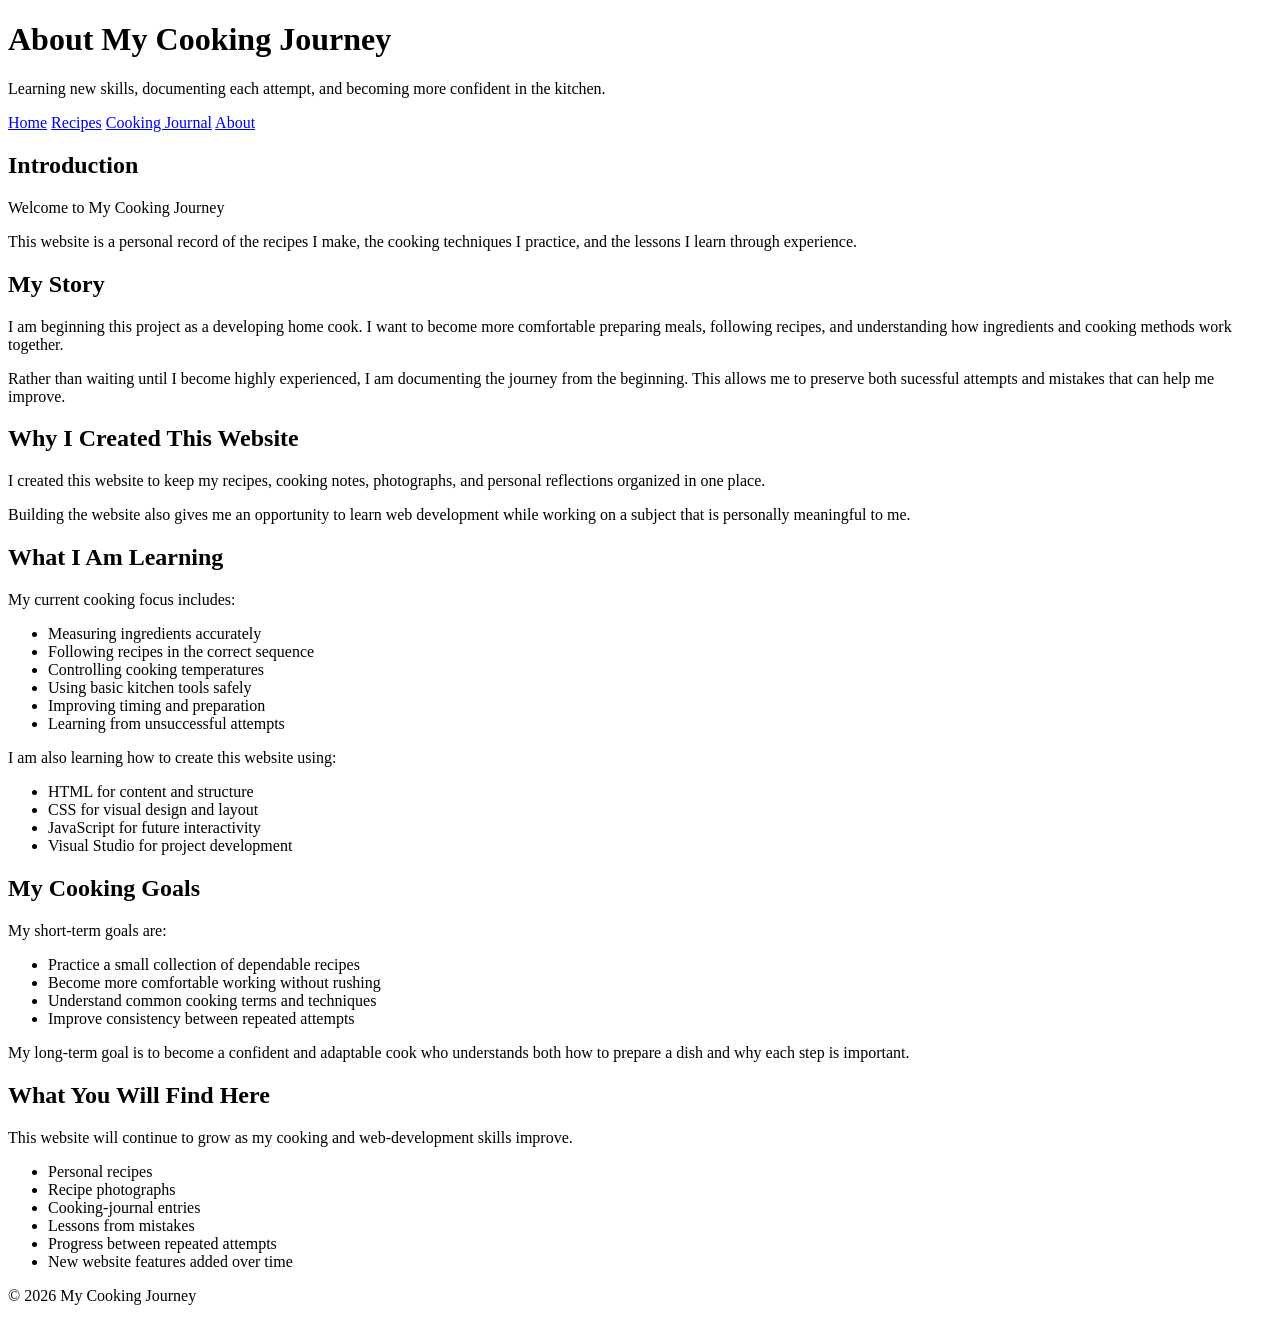
==== about.html @ 6ef01cc3 "7th upload Phase 2, Part 3" ====
<!DOCTYPE html>
<html lang="en">
    <head>
        <meta charset="utf-8">
        <meta name="viewport" content="width=device-width, intial-scale=1.0">

        <title>About | My Cooking Journal</title>
    </head>

    <body>
        <header>
            <h1>About My Cooking Journey</h1>

            <p>
                Learning new skills, documenting each attempt,
                and becoming more confident in the kitchen.
            </p>
        </header>

        <nav>
            <a href="index.html">Home</a>
            <a href="recipes.html">Recipes</a>
            <a href="journal.html">Cooking Journal</a>
            <a href="about.html" aria-current="page">About</a>
        </nav>

        <main>
            <section>
                <h2>Introduction</h2>

                <p>
                    Welcome to My Cooking Journey
                </p>

                <p>
                    This website is a personal record of the recipes I make,
                    the cooking techniques I practice, and the lessons I learn
                    through experience.
                </p>
            </section>

            <section>
                <h2>My Story</h2>

                <p>
                    I am beginning this project as a developing home cook.
                    I want to become more comfortable preparing meals,
                    following recipes, and understanding how ingredients
                    and cooking methods work together.
                </p>

                <p>
                    Rather than waiting until I become highly experienced,
                    I am documenting the journey from the beginning.
                    This allows me to preserve both sucessful attempts
                    and mistakes that can help me improve.
                </p>
            </section>

            <section>
                <h2>Why I Created This Website</h2>

                <p>
                    I created this website to keep my recipes, cooking notes,
                    photographs, and personal reflections organized in one place.
                </p>

                <p>
                    Building the website also gives me an opportunity to learn
                    web development while working on a subject that is personally
                    meaningful to me.
                </p>
            </section>

            <section>
                <h2>What I Am Learning</h2>

                <p>
                    My current cooking focus includes:
                </p>

                <ul>
                    <li>Measuring ingredients accurately</li>
                    <li>Following recipes in the correct sequence</li>
                    <li>Controlling cooking temperatures</li>
                    <li>Using basic kitchen tools safely</li>
                    <li>Improving timing and preparation</li>
                    <li>Learning from unsuccessful attempts</li>
                </ul>

                <p>
                    I am also learning how to create this website using:
                </p>

                <ul>
                    <li>HTML for content and structure</li>
                    <li>CSS for visual design and layout</li>
                    <li>JavaScript for future interactivity</li>
                    <li>Visual Studio for project development</li>
                </ul>
            </section>

            <section>
                <h2>My Cooking Goals</h2>

                <p>
                    My short-term goals are:
                </p>

                <ul>
                    <li>Practice a small collection of dependable recipes</li>
                    <li>Become more comfortable working without rushing</li>
                    <li>Understand common cooking terms and techniques</li>
                    <li>Improve consistency between repeated attempts</li>
                </ul>

                <p>
                    My long-term goal is to become a confident and adaptable cook
                    who understands both how to prepare a dish and why each step
                    is important.
                </p>
            </section>

            <section>
                <h2>What You Will Find Here</h2>

                <p>
                    This website will continue to grow as my cooking
                    and web-development skills improve.
                </p>

                <ul>
                    <li>Personal recipes</li>
                    <li>Recipe photographs</li>
                    <li>Cooking-journal entries</li>
                    <li>Lessons from mistakes</li>
                    <li>Progress between repeated attempts</li>
                    <li>New website features added over time</li>
                </ul>
            </section>
        </main>

        <footer>
            <p>
                &copy; 2026 My Cooking Journey
            </p>
        </footer>
    </body>
</html>
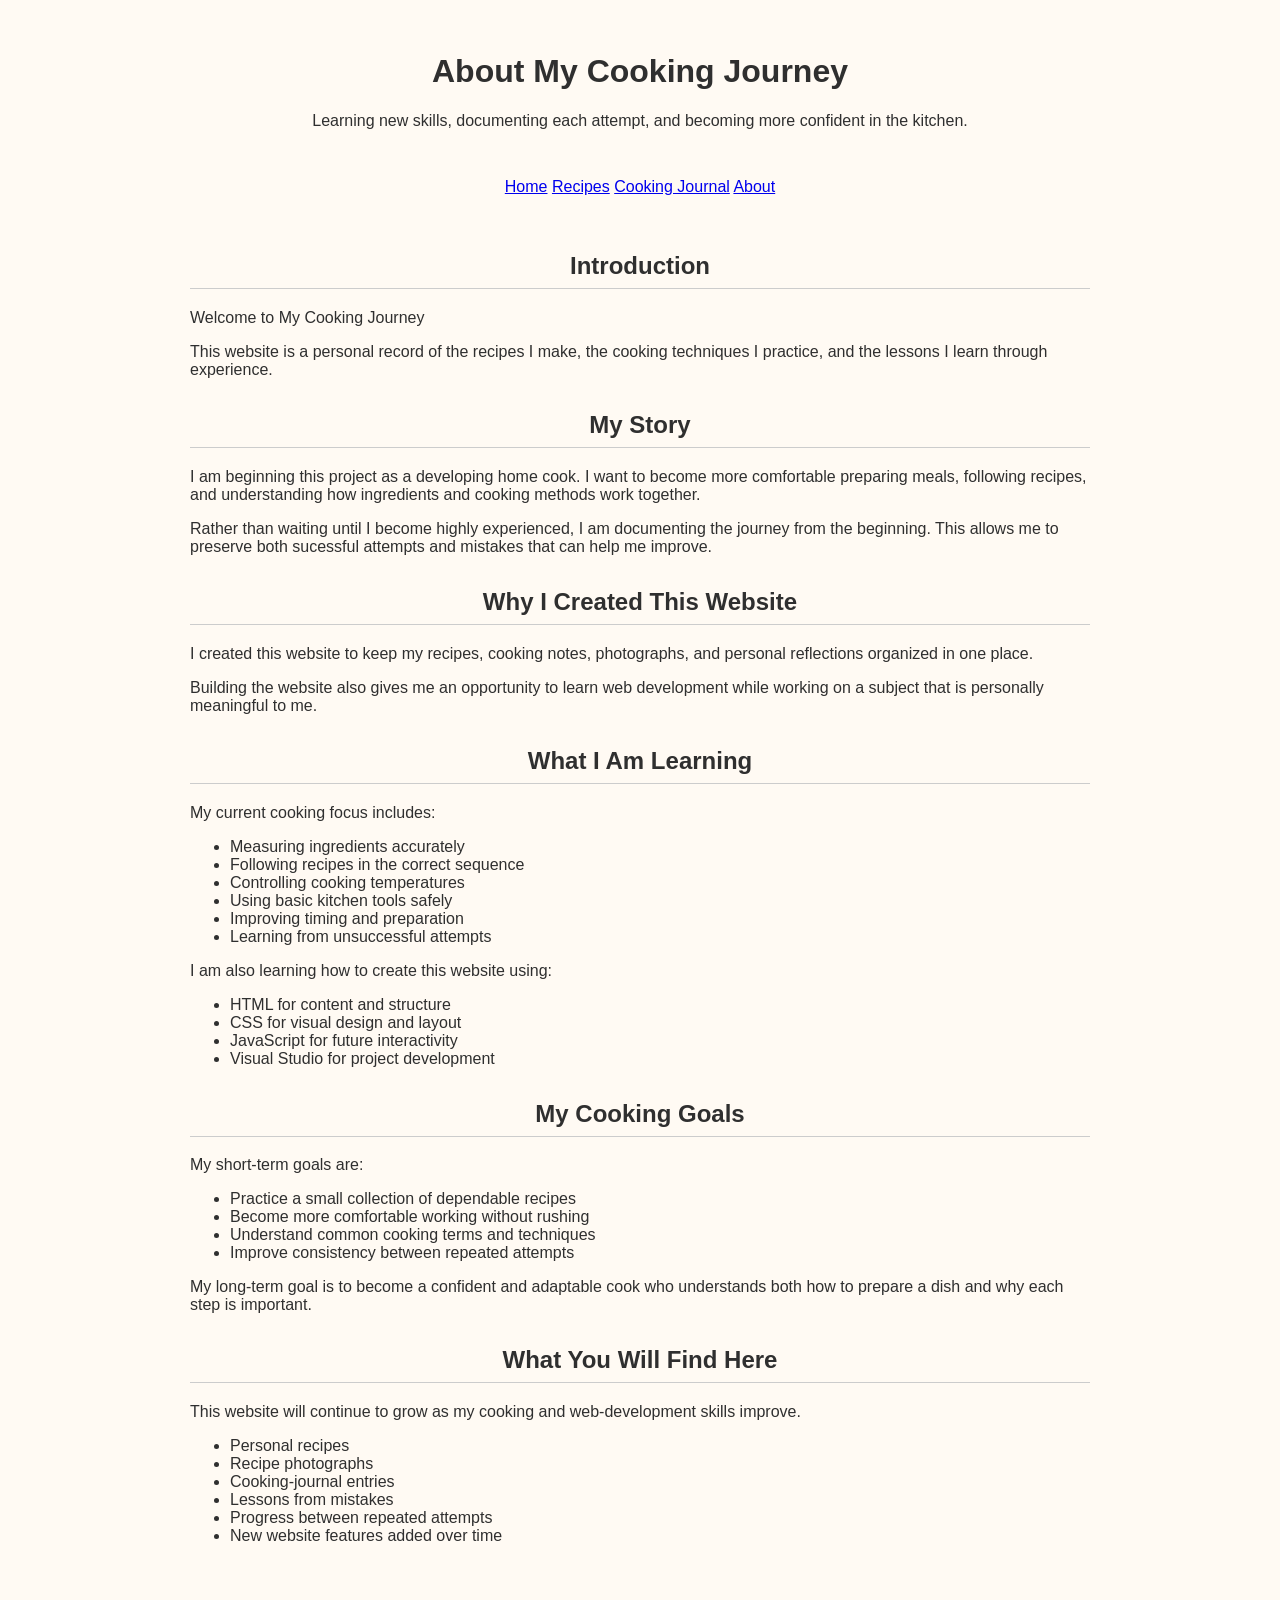
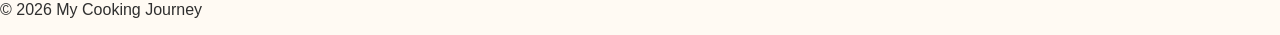
==== commit 825a5dcc: "9th upload Phase 3, Lesson 1" ====
--- a/about.html
+++ b/about.html
@@ -3,6 +3,8 @@
     <head>
         <meta charset="utf-8">
         <meta name="viewport" content="width=device-width, intial-scale=1.0">
+
+        <link rel="stylesheet" href="css/styles.css">
 
         <title>About | My Cooking Journal</title>
     </head>
--- a/css/styles.css
+++ b/css/styles.css
@@ -0,0 +1,33 @@
+body{
+    font-family: Arial, Helvetica, sans-serif;
+    background-color: #fffaf3;
+    color:#2f2f2f;
+    margin: 0;
+}
+
+header{
+    padding: 32px;
+    text-align: center;
+}
+
+main{
+    max-width: 900px;
+    margin: 0 auto;
+    padding: 24px;
+}
+
+img{
+    max-width: 100%;
+    height: auto;
+}
+
+h2{
+    margin-top: 32px;
+    border-bottom: 1px solid #cccccc;
+    padding-bottom: 8px;
+    text-align: center;
+}
+
+nav{
+    text-align: center;
+}
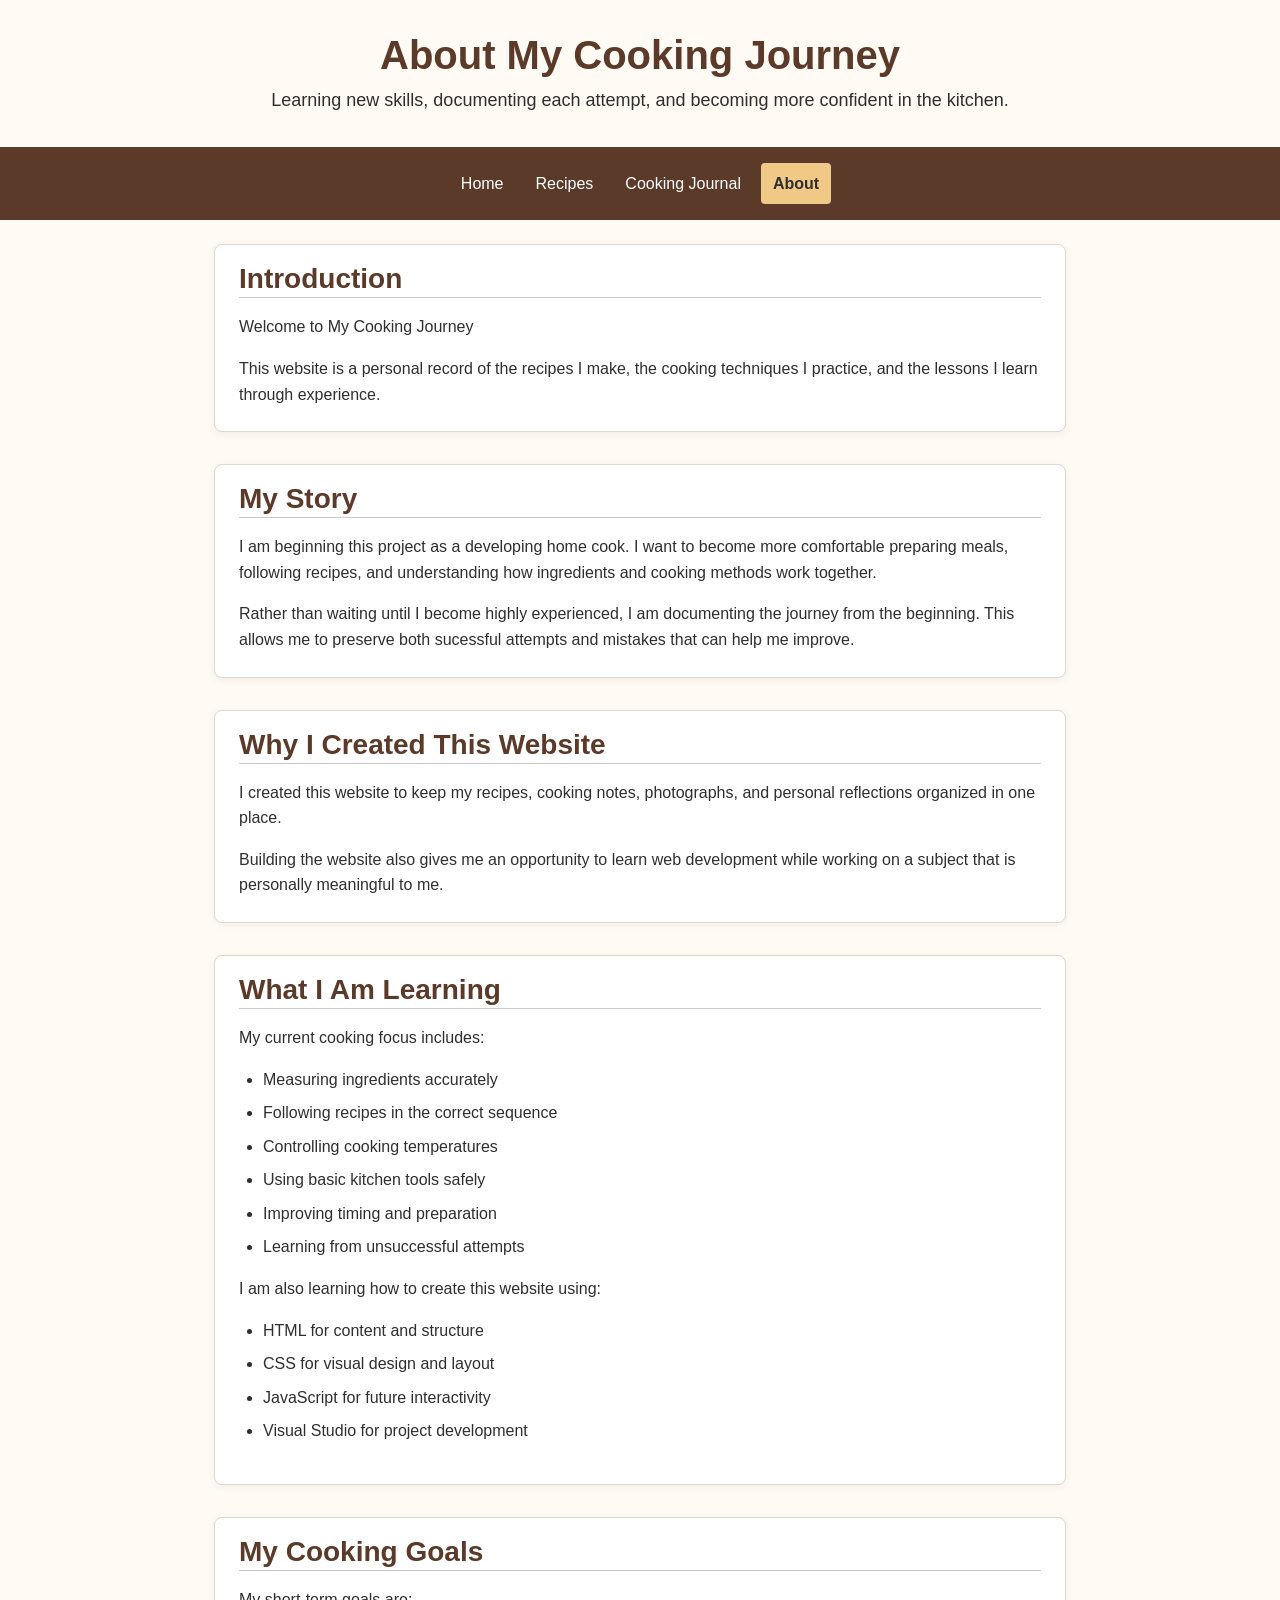
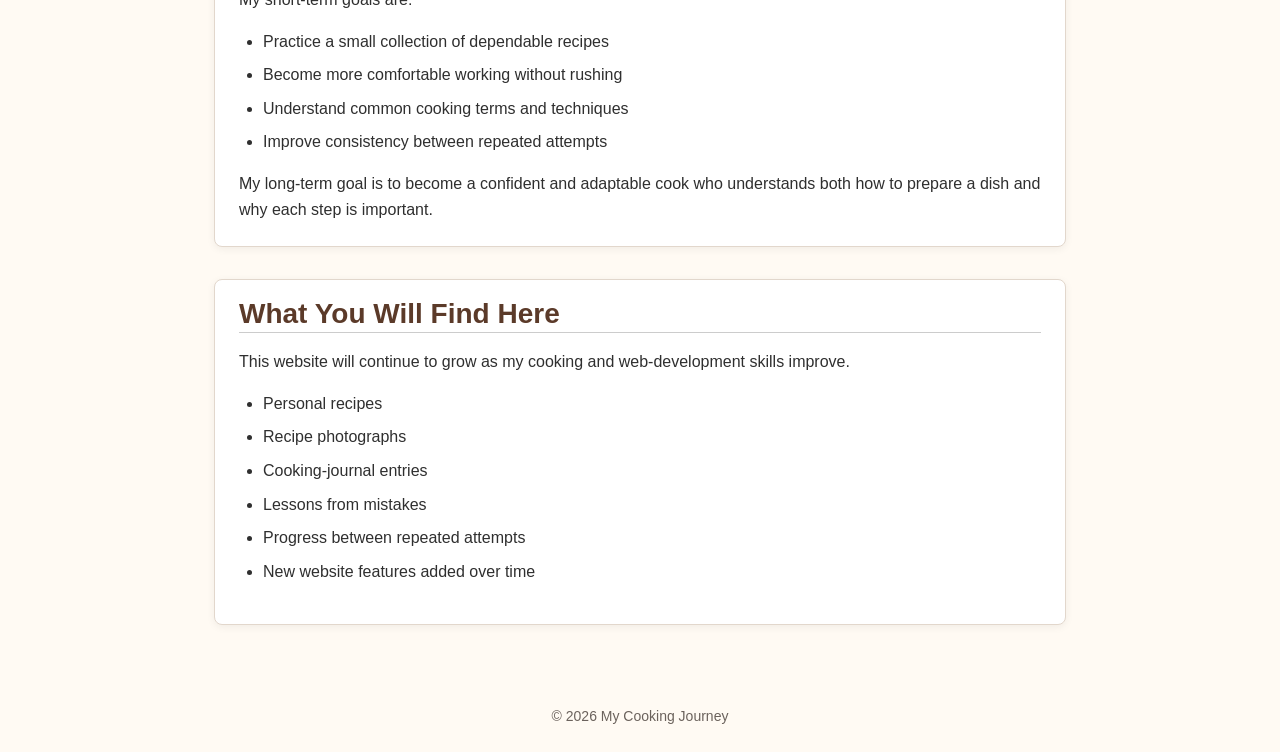
==== commit bfe94ebe: "14th upload Phase 3, Lesson 9" ====
--- a/about.html
+++ b/about.html
@@ -19,7 +19,7 @@
             </p>
         </header>
 
-        <nav>
+        <nav class="site-nav">
             <a href="index.html">Home</a>
             <a href="recipes.html">Recipes</a>
             <a href="journal.html">Cooking Journal</a>
--- a/css/styles.css
+++ b/css/styles.css
@@ -1,13 +1,97 @@
+*{
+    box-sizing: border-box;
+}
+
+:root{
+    --color-page-background: #fffaf3;
+    --color-surface: #ffffff;
+    --color-surface-warm: #fff7ef;
+
+    --color-text: #2f2f2f;
+    --color-text-muted: #6b625c;
+    
+    --color-primary: #5b3a29;
+    --color-primary-hover: #7a5232;
+    
+    --color-accent: #f0c987;
+    --color-accent-strong: #c77b4a;
+
+    --color-border: #e2d7cc;
+    --color-heading-border: #cccccc;
+
+    --color-link: #7a3f24;
+    --color-link-hover: #4f2818;
+
+    --color-difficulty-beginner: #3f7d4f;
+    --color-difficulty-intermediate: #a66a1f;
+    --color-difficulty-advanced: #9b3b35;
+
+}
+
+html{
+    font-size: 16px;
+}
+
 body{
     font-family: Arial, Helvetica, sans-serif;
-    background-color: #fffaf3;
-    color:#2f2f2f;
+    font-size: 1rem;
+    line-height:1.6;
+    background-color: var(--color-page-background);
+    color: var(--color-text);
     margin: 0;
 }
 
 header{
     padding: 32px;
     text-align: center;
+}
+
+header p{
+    font-size: 1.125rem;
+    margin: 0;
+}
+
+ .site-nav{
+        background-color: var(--color-primary);
+        padding: 16px;
+        text-align: center;
+
+        display: flex;
+        justify-content: center;
+        gap: 0.5rem;
+        flex-wrap: wrap;
+    }
+
+.site-nav a{
+    color: var(--color-surface);
+    text-decoration: none;
+    padding: 8px 12px;
+    border-radius: 4px;
+    transition: background-color 0.2s ease;
+}
+
+.site-nav a:hover,
+.site-nav a:focus{
+    background-color: var(--color-primary-hover);
+}
+
+.site-nav a:focus{
+    outline: 3px var(--color-accent);
+    outline-offset: 2px;
+}
+
+.site-nav a[aria-current="page"]{
+    background-color: var(--color-accent);
+    color: var(--color-text);
+    font-weight: bold;
+}
+
+.site-nav a[aria-current="page"]:focus{
+    outline-color: #ffffffff;
+}
+
+.site-nav a:active{
+    transform: translate(1px);
 }
 
 main{
@@ -16,18 +100,304 @@
     padding: 24px;
 }
 
+main a{
+    color:var(--color-link);
+    text-decoration: underline;
+}
+
+main a:hover{
+    color: var(--color-link-hover);
+}
+
+.featured-recipe{
+    border-left: 6px solid var(--color-accent-strong);
+    background-color: var(--color-surface-warm);
+}
+section{
+    background-color: var(--color-surface);
+    border: 1px solid #e2d7cc;
+    border-radius: 8px;
+    padding: 24px;
+    margin-bottom: 32px;
+    box-shadow: 0 2px 8px rgba(0, 0, 0, 0.06);
+}
+
+section h2:first-child{
+    margin-top:0;
+}
+
+article{
+    background-color: var(--color-page-background);
+    border: 1px solid var(--color-border);
+    border-radius: 6px;
+    padding: 20px;
+}
+
+/* article + article{ */
+    /* margin-top: 24px; */
+/* } */
+
 img{
     max-width: 100%;
     height: auto;
 }
 
+main img{
+    display: block;
+    margin: 0 auto 20px;
+    border-radius: 8px;
+}
+
+h1{
+    font-size: 2.5rem;
+    line-height: 1.15;
+    margin-top: 0;
+    margin-bottom: 0.5rem;
+}
+
 h2{
-    margin-top: 32px;
-    border-bottom: 1px solid #cccccc;
-    padding-bottom: 8px;
+    font-size: 1.75rem;
+    line-height: 1.25rem;
+    margin-top: 2rem;
+    margin-bottom: 1rem;
+    padding-bottom: .5rem;
+    border-bottom: 1px solid var(--color-heading-border);
+    
+}
+
+h3{
+    font-size: 1.375rem;
+    line-height: 1.3;
+    margin-top: 1.5rem;
+    margin-bottom: 0.75;
+}
+
+h4{
+    font-size: 1.125rem;
+    line-height: 1.4rem;
+    margin-top: 1.5rem;
+    margin-bottom: 0.5rem;
+}
+
+h1,h2,h3,h4{
+    color: var(--color-primary);
+}
+
+
+p{
+    margin-top: 0;
+    margin-bottom: 1rem;
+}
+
+section > p:last-child,
+article > p:last-child{
+    margin-bottom: 0;
+}
+
+ul,
+ol{
+    padding-left: 1.5rem;
+}
+
+li{
+    margin-bottom: 0.5rem;
+}
+
+li:last-child{
+    margin-bottom: 0;
+}
+
+time{
+    color: var(--color-text-muted);
+    font-size: 0.9375rem;
+    font-weight: bold;
+}
+
+strong{
+    font-weight: 700;
+}
+
+em{
+    color: var(--color-primary);
+}
+
+.recipe-meta{
+        padding-left:0;
+        display: flex;
+        flex-wrap: wrap;
+        gap: 0.5rem 1rem;
+
+        list-style: none;
+}
+
+.recipe-meta li{
+    margin-bottom: 0.75rem;
+    padding: 0.25 0.5rem;
+    background-color: var(--color-surface);
+    border-radius: 4px;
+}
+
+.recipe-meta strong{
+    display: inline-block;
+    min-width:  10rem;
+}
+
+footer{
     text-align: center;
-}
-
-nav{
-    text-align: center;
+    padding: 1.5rem;
+}
+
+footer p{
+    margin: 0;
+    font-size: 0.875rem;
+    color: var(--color-text-muted);
+}
+
+.intro-text{
+    font-size: 1.125rem;
+    line-height: 1.7;
+    color:var(--color-text-muted);
+}
+
+.difficulty{
+    font-weight: 700;
+}
+
+.difficulty-beginner{
+    color: var(--color-difficulty-beginner);
+}
+
+.difficulty-intermediate{
+    color: var(--color-difficulty-intermediate);
+}
+
+.difficulty-advanced{
+    color: var(--color-difficulty-advanced);
+}
+
+.recipe-grid{
+    display: grid;
+    grid-template-columns: 
+        repeat(auto-fit, minmax(250px, 1fr));
+    gap: 1.5rem;
+}
+
+.recipe-card{
+    height: 100%;
+    background-color: var(--color-surface-warm);
+    padding: 16px;
+
+    display: flex;
+    flex-direction: column;
+    gap: 0.75rem;
+}
+
+.recipe-card h3, .recipe-card p, .recipe-card ul{
+    margin-top: 0;
+    margin-bottom: 0;
+}
+
+.recipe-card img {
+    width: 100%;
+}
+
+.recipe-card-action {
+    margin-top: auto;
+}
+
+.recipe-image-wrapper{
+    position: relative;
+}
+
+.recipe-image-label{
+    position: absolute;
+    top: 0.75rem;
+    right: 0.75rem;
+    z-index: 1;
+
+    padding: 0.35rem 0.6rem;
+    background-color: var(--color-primary);
+    color: var(--color-surface);
+    
+    font-size: 0.8rem;
+    font-weight: 700;
+
+    border-radius: 4px;
+}
+
+.recipe-image-label-difficulty{
+    position: absolute;
+    bottom: 2rem;
+    left: .5rem;
+    z-index: 1;
+
+    padding: 0.35rem 0.6rem;
+    background-color: var(--color-difficulty-beginner);
+    color: var(--color-surface);
+    
+    font-size: 0.8rem;
+    font-weight: 700;
+
+    border-radius: 4px;
+}
+
+.recipe-page-nav{
+    position: sticky;
+    bottom: .0rem;
+
+    display: flex;
+    flex-wrap: wrap;
+    gap: .5rem;
+
+    padding: .0rem;
+    margin-bottom: 1.5rem;
+
+    background-color: var(--color-surface);
+    border: 1px solid var(--color-border);
+    border-radius: 6px;
+
+    z-index: 10;
+}
+
+.recipe-page-nav a{
+    padding: .4rem .65rem;
+    border-radius: 4px;
+    text-decoration: none;
+}
+
+.recipe-page-nav a:hover, .recipe-page-nav a :focus-visible{
+    background-color: var(--color-surface-warm);
+}
+
+@media (max-width) {
+    h1 {
+        font-size: 2rem;
+    }
+
+    h2{
+        font-size: 1.5rem;
+    }
+
+    header{
+        padding: 24px 16px;
+    }
+
+    main {
+        padding:  24x 16px;
+    }
+
+    section{
+        padding: 18px;
+    }
+
+    .site-nav {
+        flex-direction: column;
+        align-items: stretch;
+    }
+
+    .site-nav a{
+        display: block;
+        margin: 0;
+        padding: 10px 12px;
+    }
 }
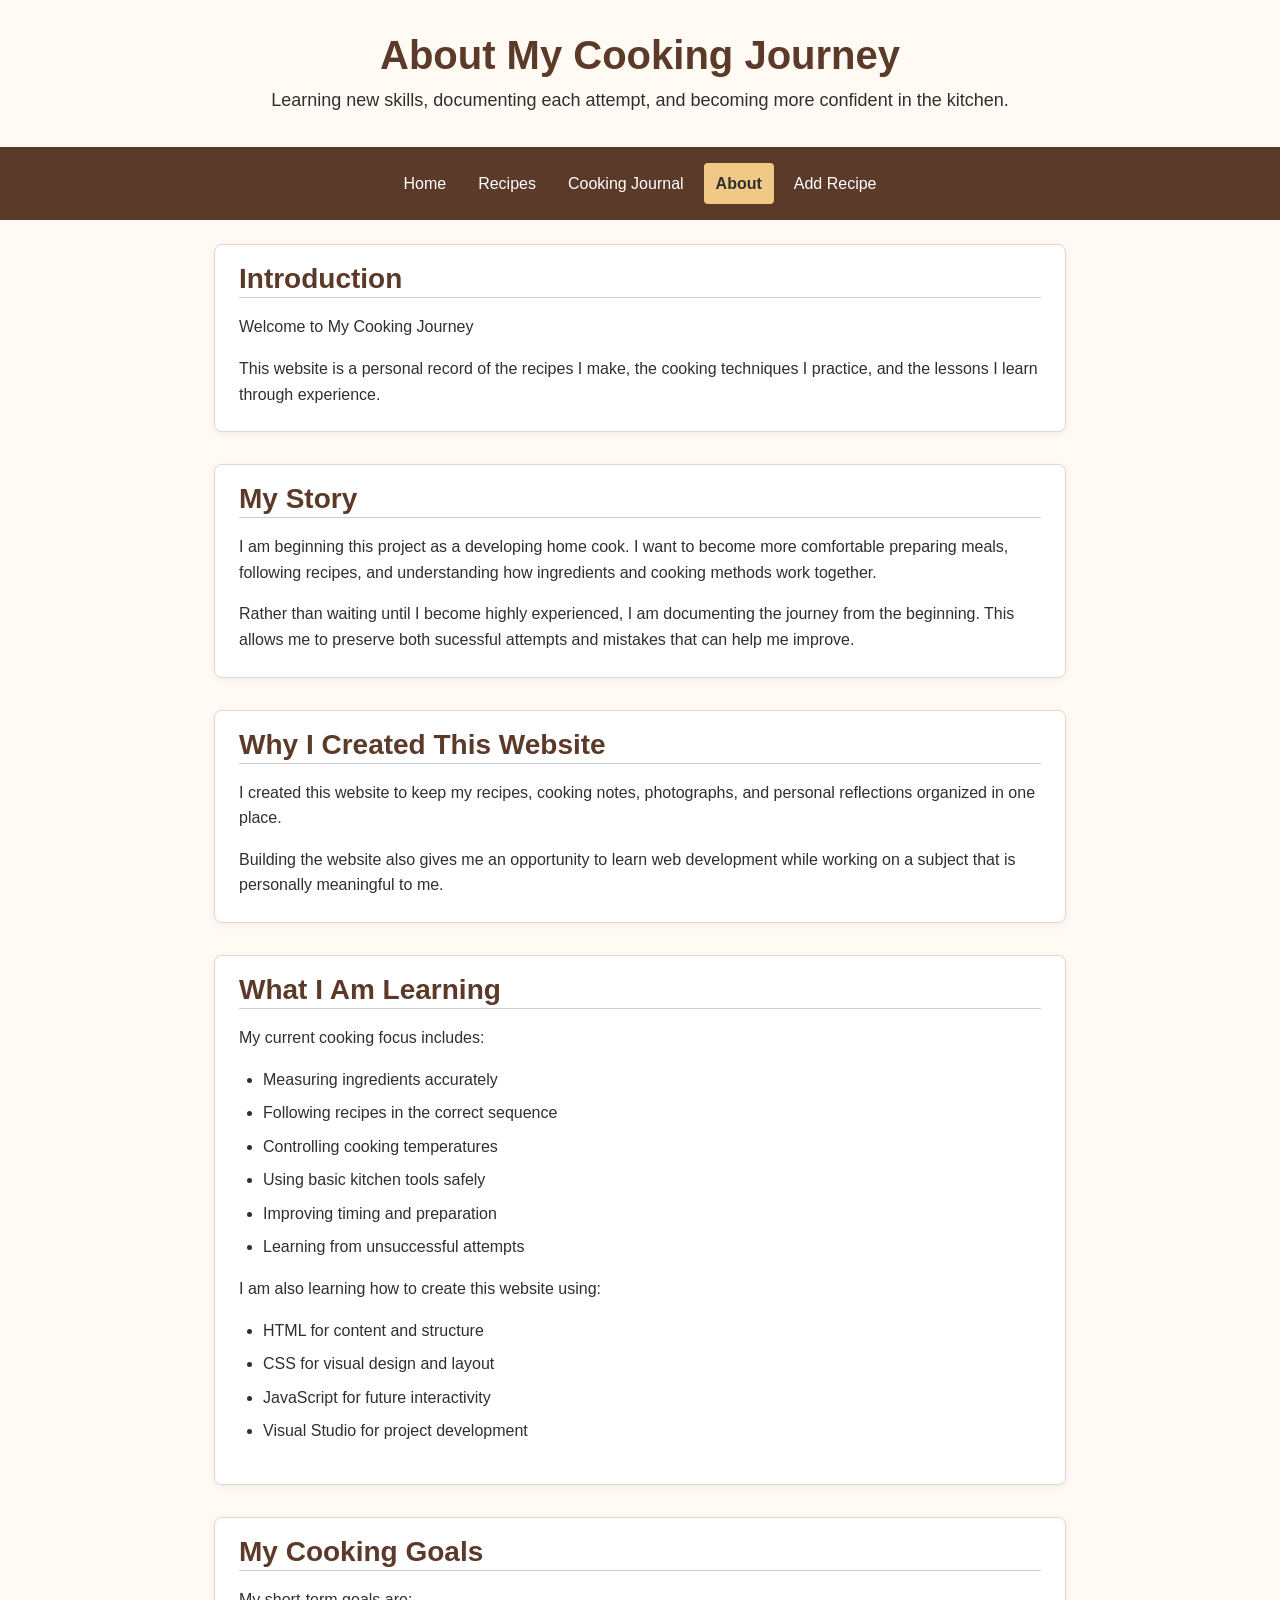
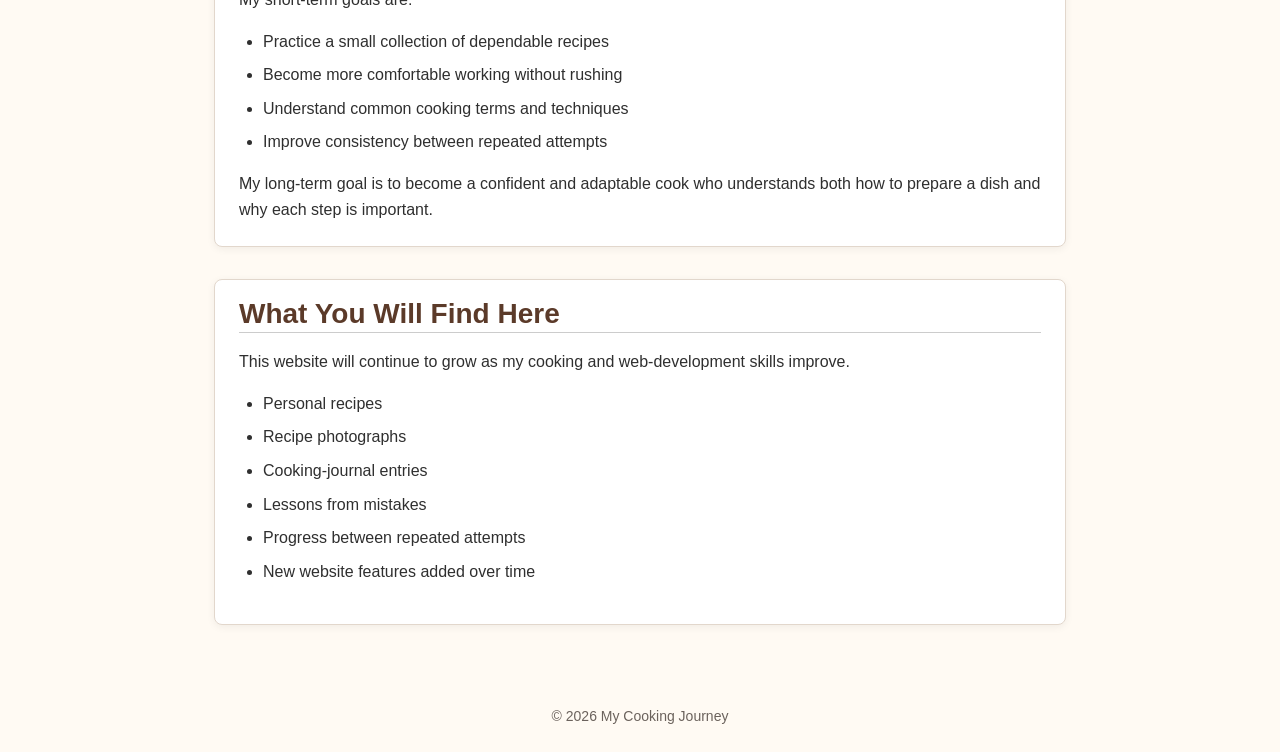
==== commit 7f7321b6: "15th upload Phase 3, Lesson 10" ====
--- a/about.html
+++ b/about.html
@@ -24,6 +24,7 @@
             <a href="recipes.html">Recipes</a>
             <a href="journal.html">Cooking Journal</a>
             <a href="about.html" aria-current="page">About</a>
+            <a href="add-recipe.html">Add Recipe</a>
         </nav>
 
         <main>
--- a/css/styles.css
+++ b/css/styles.css
@@ -369,6 +369,73 @@
     background-color: var(--color-surface-warm);
 }
 
+
+.recipe-form{
+    display: flex;
+    flex-direction: column;
+    gap: 1.25rem;
+}
+
+.form-field{
+    display: flex;
+    flex-direction: column;
+    gap: 0.4rem;
+}
+
+.form-field label{
+    font-weight: 700;
+    color: var(--color-primary);
+}
+
+.form-field input, .form-field textarea, .form-field select{
+    width: 100%;
+    padding: 0.75rem;
+
+    font: inherit;
+    color: var(--color-text);
+
+    background-color: var(--color-surface);
+
+    border: 1px solid var(--color-border);
+    border-radius: 6px;
+}
+
+.form-field input:focus, .form-field textarea:focus, .form-field select:focus{
+    outline: 3px solid var(--color-accent);
+    outline-offset: 2px;
+    border-color: var(--color-primary);
+}
+
+.form-field textarea{
+    resize: vertical;
+}
+
+.recipe-form button{
+    align-self: flex-start;
+
+    padding: 0.75rem 1.25rem;
+
+    font: inherit;
+    font-weight: 700;
+
+    color: var(--color-surface);
+    background-color: var(--color-primary);
+
+    border: none;
+    border-radius: 6px;
+
+    cursor: pointer;
+}
+
+.recipe-form button:hover{
+    background-color: var(--color-primary-hover);
+}
+
+.recipe-form button:focus-visible{
+    outline: 3px solid var(--color-accent);
+    outline-offset: 3px;
+}
+
 @media (max-width) {
     h1 {
         font-size: 2rem;
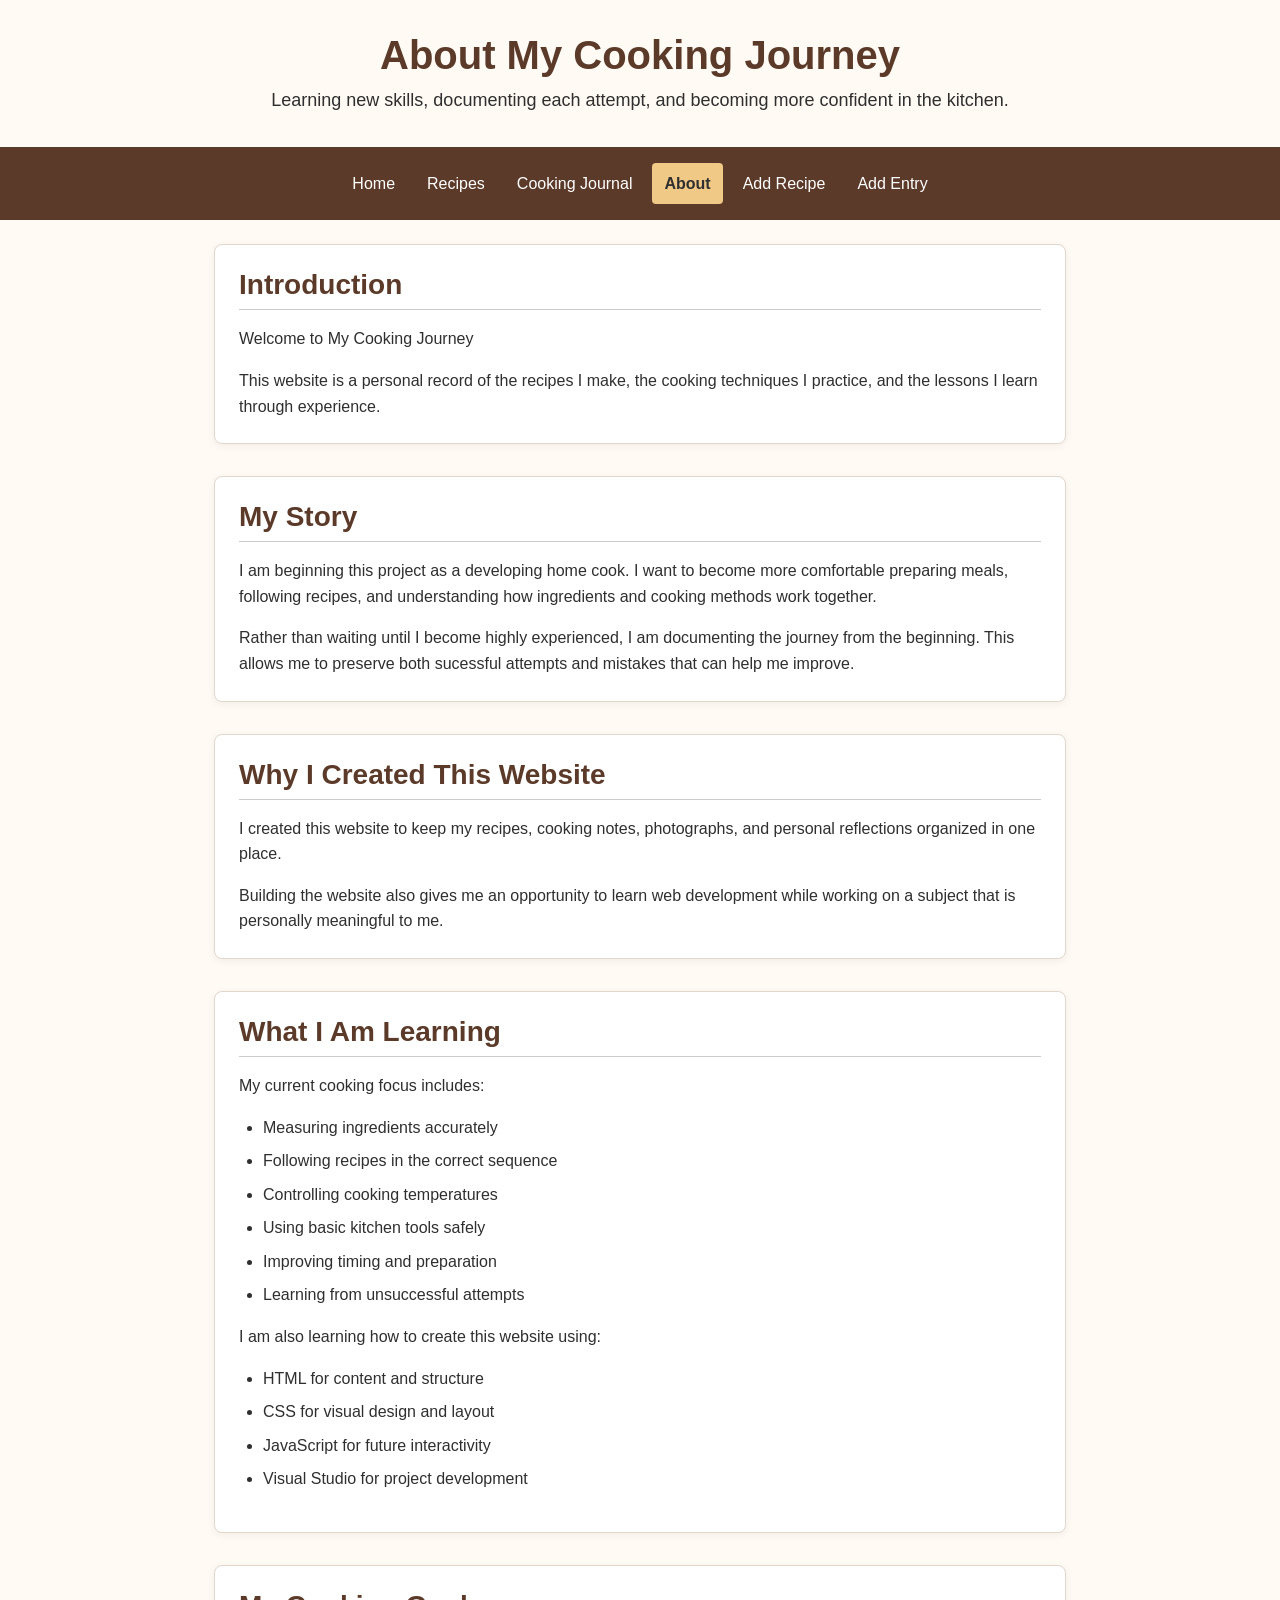
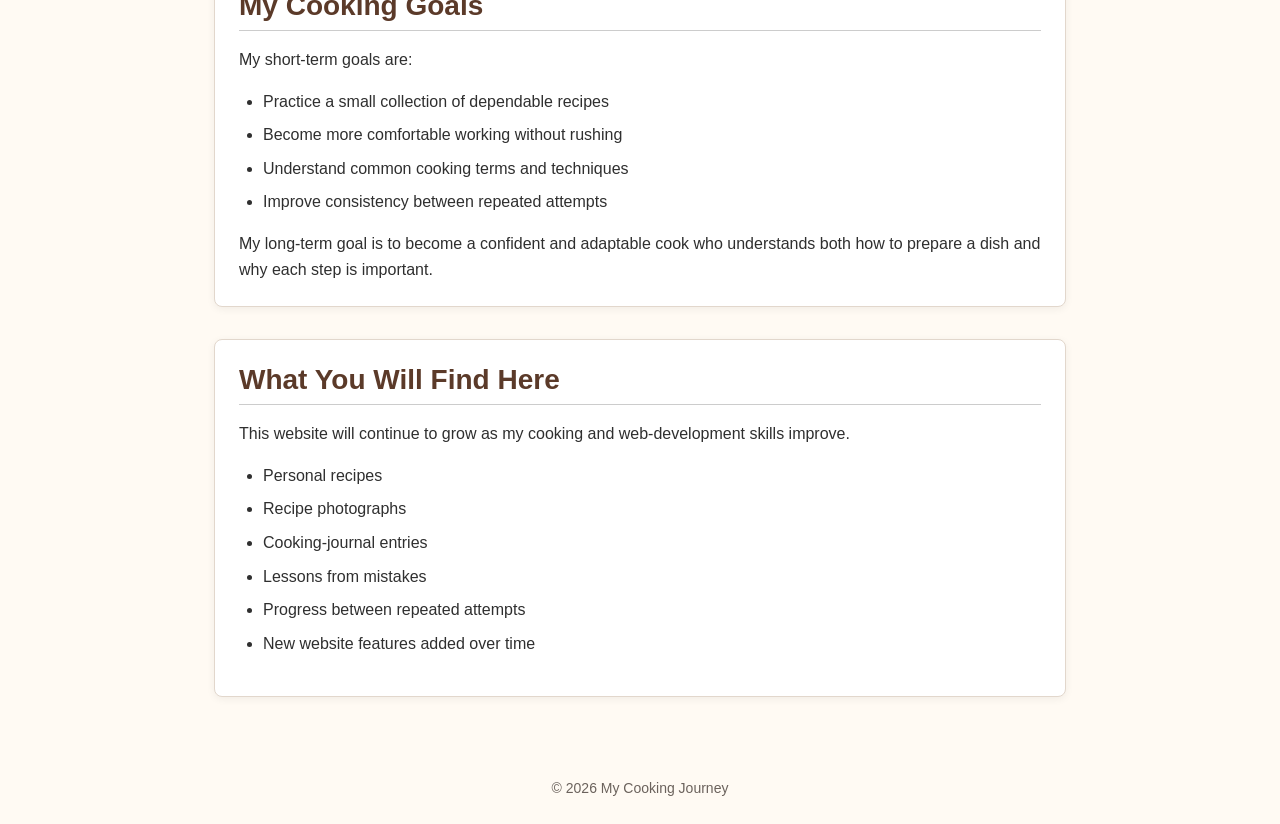
==== commit 4d0ac492: "17th upload Phase 3, Lesson 12" ====
--- a/about.html
+++ b/about.html
@@ -25,6 +25,7 @@
             <a href="journal.html">Cooking Journal</a>
             <a href="about.html" aria-current="page">About</a>
             <a href="add-recipe.html">Add Recipe</a>
+            <a href="add-journal-entry.html">Add Entry</a>
         </nav>
 
         <main>
--- a/css/styles.css
+++ b/css/styles.css
@@ -133,10 +133,6 @@
     padding: 20px;
 }
 
-/* article + article{ */
-    /* margin-top: 24px; */
-/* } */
-
 img{
     max-width: 100%;
     height: auto;
@@ -157,7 +153,7 @@
 
 h2{
     font-size: 1.75rem;
-    line-height: 1.25rem;
+    line-height: 2rem;
     margin-top: 2rem;
     margin-bottom: 1rem;
     padding-bottom: .5rem;
@@ -169,7 +165,7 @@
     font-size: 1.375rem;
     line-height: 1.3;
     margin-top: 1.5rem;
-    margin-bottom: 0.75;
+    margin-bottom: 0.75rem;
 }
 
 h4{
@@ -299,6 +295,8 @@
 
 .recipe-card img {
     width: 100%;
+    height: 200px;
+    object-fit: cover;
 }
 
 .recipe-card-action {
@@ -436,6 +434,12 @@
     outline-offset: 3px;
 }
 
+.journal-session-grid-wrapper {
+    display: grid;
+    grid-template-columns: repeat(3, 1fr);
+    gap: 1rem;
+}
+
 @media (max-width) {
     h1 {
         font-size: 2rem;
@@ -467,4 +471,19 @@
         margin: 0;
         padding: 10px 12px;
     }
+}
+
+@media (max-width: 540px) {
+
+    .journal-session-grid-wrapper{
+        grid-template-columns:
+            repeat(2, 1fr);
+    }
+
+}
+
+@media (max-width: 400px) {
+    .journal-session-grid-wrapper {
+        grid-template-columns: 1fr;
+    }
 }
